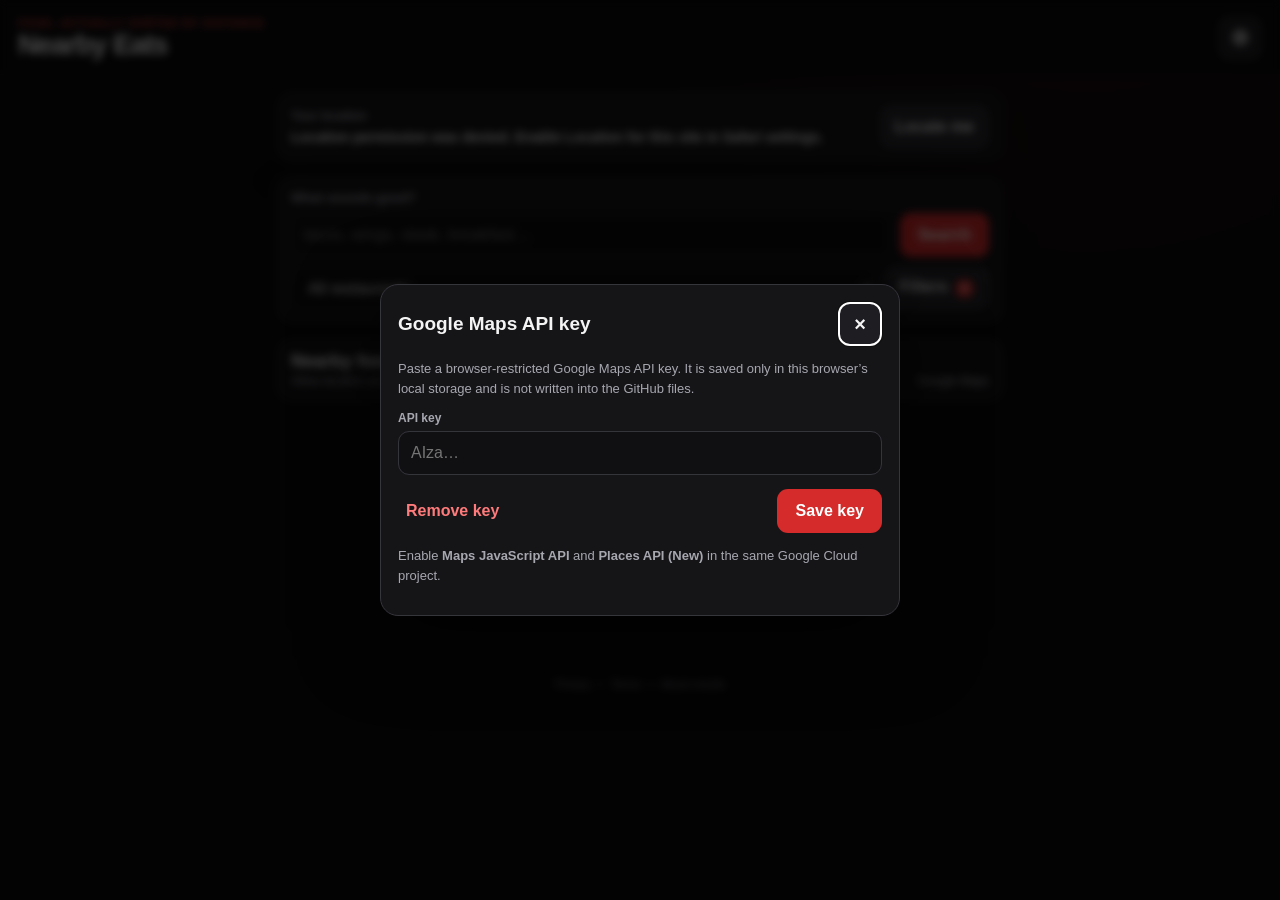
==== index.html @ d852ee22 "Add Nearby Eats PWA" ====
<!doctype html>
<html lang="en">
<head>
  <meta charset="utf-8">
  <meta name="viewport" content="width=device-width, initial-scale=1, viewport-fit=cover">
  <meta name="theme-color" content="#0b0b0d">
  <meta name="apple-mobile-web-app-capable" content="yes">
  <meta name="apple-mobile-web-app-status-bar-style" content="black-translucent">
  <meta name="apple-mobile-web-app-title" content="Nearby Eats">
  <meta name="description" content="Find nearby food and sort it by actual distance.">
  <title>Nearby Eats</title>
  <link rel="manifest" href="./manifest.webmanifest">
  <link rel="apple-touch-icon" href="./apple-touch-icon.png">
  <link rel="icon" href="./icon-192.png">
  <link rel="stylesheet" href="./styles.css">
</head>
<body>
  <header class="topbar">
    <div>
      <div class="eyebrow">FOOD, ACTUALLY SORTED BY DISTANCE</div>
      <h1>Nearby Eats</h1>
    </div>
    <button id="settingsBtn" class="icon-btn" type="button" aria-label="Settings">⚙</button>
  </header>

  <main>
    <section class="location-row">
      <div>
        <div class="label">Your location</div>
        <div id="locationStatus" class="location-status">Waiting for location…</div>
      </div>
      <button id="locateBtn" class="secondary-btn" type="button">Locate me</button>
    </section>

    <section class="search-panel">
      <label for="queryInput">What sounds good?</label>
      <div class="query-row">
        <input id="queryInput" type="search" placeholder="tacos, wings, steak, breakfast…" autocomplete="off">
        <button id="searchBtn" class="primary-btn" type="button">Search</button>
      </div>

      <div class="quick-row">
        <select id="categorySelect" aria-label="Food category">
          <option value="restaurant">All restaurants</option>
          <option value="fast_food_restaurant">Fast food</option>
          <option value="american_restaurant">American</option>
          <option value="barbecue_restaurant">BBQ</option>
          <option value="breakfast_restaurant">Breakfast</option>
          <option value="brunch_restaurant">Brunch</option>
          <option value="hamburger_restaurant">Burgers</option>
          <option value="chicken_wings_restaurant">Wings</option>
          <option value="mexican_restaurant">Mexican</option>
          <option value="taco_restaurant">Tacos</option>
          <option value="pizza_restaurant">Pizza</option>
          <option value="chinese_restaurant">Chinese</option>
          <option value="japanese_restaurant">Japanese</option>
          <option value="sushi_restaurant">Sushi</option>
          <option value="thai_restaurant">Thai</option>
          <option value="indian_restaurant">Indian</option>
          <option value="italian_restaurant">Italian</option>
          <option value="seafood_restaurant">Seafood</option>
          <option value="steak_house">Steakhouse</option>
          <option value="cajun_restaurant">Cajun</option>
          <option value="cafe">Cafe</option>
          <option value="coffee_shop">Coffee</option>
          <option value="bakery">Bakery</option>
          <option value="bar_and_grill">Bar &amp; grill</option>
          <option value="pub">Pub</option>
          <option value="sports_bar">Sports bar</option>
        </select>
        <button id="filtersBtn" class="secondary-btn" type="button">
          Filters <span id="filterCount" class="filter-count" hidden>0</span>
        </button>
      </div>
    </section>

    <section id="filtersPanel" class="filters-panel" hidden>
      <div class="filter-grid">
        <label>
          <span>Sort</span>
          <select id="sortSelect">
            <option value="distance">Nearest first</option>
            <option value="relevance">Google relevance</option>
            <option value="rating">Highest rated</option>
          </select>
        </label>

        <label>
          <span>Within</span>
          <select id="radiusSelect">
            <option value="1">1 mile</option>
            <option value="2">2 miles</option>
            <option value="5" selected>5 miles</option>
            <option value="10">10 miles</option>
            <option value="20">20 miles</option>
            <option value="30">30 miles</option>
          </select>
        </label>

        <label>
          <span>Minimum rating</span>
          <select id="ratingSelect">
            <option value="0">Any rating</option>
            <option value="3.5">3.5+</option>
            <option value="4">4.0+</option>
            <option value="4.5">4.5+</option>
          </select>
        </label>
      </div>

      <label class="toggle-row">
        <input id="openNowCheck" type="checkbox">
        <span>Open now</span>
      </label>

      <div class="filter-group">
        <div class="filter-title">Price</div>
        <div class="chip-row" id="priceChips">
          <label class="check-chip"><input type="checkbox" value="INEXPENSIVE"><span>$</span></label>
          <label class="check-chip"><input type="checkbox" value="MODERATE"><span>$$</span></label>
          <label class="check-chip"><input type="checkbox" value="EXPENSIVE"><span>$$$</span></label>
          <label class="check-chip"><input type="checkbox" value="VERY_EXPENSIVE"><span>$$$$</span></label>
        </div>
      </div>

      <details class="more-filters">
        <summary>More filters</summary>
        <p class="small-note">These are applied to the returned Google results. They can reduce the visible list because Google’s browser search returns at most 20 places.</p>
        <div class="chip-row" id="serviceChips">
          <label class="check-chip"><input type="checkbox" value="takeout"><span>Takeout</span></label>
          <label class="check-chip"><input type="checkbox" value="delivery"><span>Delivery</span></label>
          <label class="check-chip"><input type="checkbox" value="dinein"><span>Dine-in</span></label>
          <label class="check-chip"><input type="checkbox" value="outdoor"><span>Outdoor seating</span></label>
          <label class="check-chip"><input type="checkbox" value="reservable"><span>Reservations</span></label>
        </div>
      </details>

      <div class="filter-actions">
        <button id="clearFiltersBtn" class="text-btn" type="button">Clear filters</button>
        <button id="applyFiltersBtn" class="primary-btn" type="button">Apply</button>
      </div>
    </section>

    <section id="installTip" class="install-tip" hidden>
      <strong>Install it like an app:</strong> in Safari, tap Share → Add to Home Screen.
      <button id="dismissInstallTip" class="text-btn" type="button">Dismiss</button>
    </section>

    <section class="results-header">
      <div>
        <h2 id="resultsTitle">Nearby food</h2>
        <div id="resultsMeta" class="results-meta">Allow location access, then search.</div>
      </div>
      <div class="google-attribution" aria-label="Google Maps attribution">Google Maps</div>
    </section>

    <section id="results" class="results" aria-live="polite"></section>

    <section id="emptyState" class="empty-state">
      <div class="empty-icon">⌖</div>
      <h3>Find something close</h3>
      <p>Your location stays in the browser and is used to search Google Maps Platform for nearby places.</p>
    </section>
  </main>

  <footer class="footer">
    <a href="./privacy.html">Privacy</a>
    <span>•</span>
    <a href="./terms.html">Terms</a>
    <span>•</span>
    <button id="aboutResultsBtn" class="footer-button" type="button">About results</button>
  </footer>

  <dialog id="settingsDialog">
    <form method="dialog" class="dialog-card" id="settingsForm">
      <div class="dialog-head">
        <h2>Google Maps API key</h2>
        <button class="icon-btn" value="cancel" aria-label="Close">×</button>
      </div>
      <p>Paste a browser-restricted Google Maps API key. It is saved only in this browser’s local storage and is not written into the GitHub files.</p>
      <label>
        <span>API key</span>
        <input id="apiKeyInput" type="password" placeholder="AIza…" autocomplete="off">
      </label>
      <div class="dialog-actions">
        <button id="removeKeyBtn" class="text-btn danger" type="button">Remove key</button>
        <button id="saveKeyBtn" class="primary-btn" type="button">Save key</button>
      </div>
      <p class="small-note">Enable <strong>Maps JavaScript API</strong> and <strong>Places API (New)</strong> in the same Google Cloud project.</p>
    </form>
  </dialog>

  <dialog id="aboutResultsDialog">
    <form method="dialog" class="dialog-card">
      <div class="dialog-head">
        <h2>About these results</h2>
        <button class="icon-btn" value="cancel" aria-label="Close">×</button>
      </div>
      <p>When Google Maps searches for businesses or places near a location, several factors can influence the returned results, including relevance, distance, and prominence.</p>
      <p>This app can request Google’s distance ranking, then calculates each displayed distance from your device location and sorts the list again when “Nearest first” is selected.</p>
      <button class="primary-btn full-width" value="ok">Got it</button>
    </form>
  </dialog>

  <template id="resultTemplate">
    <article class="place-card">
      <div class="place-main">
        <div class="place-rank"></div>
        <div class="place-info">
          <div class="place-topline">
            <h3 class="place-name"></h3>
            <div class="distance-badge"></div>
          </div>
          <div class="place-details"></div>
          <div class="place-tags"></div>
          <div class="provider-attributions"></div>
        </div>
      </div>
      <a class="maps-btn" target="_blank" rel="noopener">Open in Google Maps</a>
    </article>
  </template>

  <script src="./app.js" defer></script>
</body>
</html>
---- styles.css ----
:root {
  color-scheme: dark;
  --bg: #0b0b0d;
  --panel: #151518;
  --panel-2: #1b1b1f;
  --border: #2a2a30;
  --text: #f4f4f5;
  --muted: #a7a7b0;
  --accent: #d52b2b;
  --accent-2: #f04444;
  --success: #58b36b;
  --shadow: 0 12px 32px rgba(0,0,0,.28);
}

* { box-sizing: border-box; }
html { background: var(--bg); }
body {
  margin: 0;
  min-height: 100vh;
  background:
    radial-gradient(circle at 85% -20%, rgba(213,43,43,.12), transparent 35rem),
    var(--bg);
  color: var(--text);
  font-family: -apple-system, BlinkMacSystemFont, "Segoe UI", Roboto, Helvetica, Arial, sans-serif;
  -webkit-font-smoothing: antialiased;
  padding-bottom: calc(24px + env(safe-area-inset-bottom));
}

button, input, select { font: inherit; }
button, select { cursor: pointer; }
a { color: inherit; }

.topbar {
  position: sticky;
  top: 0;
  z-index: 20;
  padding: calc(16px + env(safe-area-inset-top)) 18px 14px;
  background: rgba(11,11,13,.9);
  backdrop-filter: blur(16px);
  border-bottom: 1px solid rgba(255,255,255,.06);
  display: flex;
  justify-content: space-between;
  align-items: center;
}

.topbar h1 {
  margin: 2px 0 0;
  font-size: 28px;
  line-height: 1;
  letter-spacing: -.04em;
}

.eyebrow {
  color: var(--accent-2);
  font-size: 10px;
  letter-spacing: .14em;
  font-weight: 800;
}

main {
  width: min(760px, 100%);
  margin: 0 auto;
  padding: 16px;
}

.location-row,
.search-panel,
.filters-panel,
.install-tip,
.results-header {
  border: 1px solid var(--border);
  background: rgba(21,21,24,.92);
  border-radius: 16px;
  box-shadow: var(--shadow);
}

.location-row {
  display: flex;
  gap: 14px;
  align-items: center;
  justify-content: space-between;
  padding: 13px 14px;
  margin-bottom: 12px;
}

.label, label > span, .filter-title {
  display: block;
  color: var(--muted);
  font-size: 12px;
  font-weight: 700;
  margin-bottom: 6px;
}

.location-status {
  font-size: 14px;
  font-weight: 650;
}

.search-panel {
  padding: 14px;
  margin-bottom: 10px;
}

.search-panel > label {
  font-size: 13px;
  color: var(--muted);
  font-weight: 700;
  display: block;
  margin: 0 0 8px;
}

.query-row,
.quick-row,
.filter-actions,
.dialog-actions {
  display: flex;
  gap: 9px;
}

.query-row input { flex: 1; min-width: 0; }
.quick-row { margin-top: 9px; }
.quick-row select { flex: 1; }

input, select {
  width: 100%;
  min-height: 44px;
  color: var(--text);
  background: #101013;
  border: 1px solid #34343b;
  border-radius: 11px;
  padding: 0 12px;
  outline: none;
}

input:focus, select:focus {
  border-color: #666672;
  box-shadow: 0 0 0 3px rgba(255,255,255,.05);
}

.primary-btn,
.secondary-btn,
.maps-btn,
.text-btn,
.icon-btn {
  border: 0;
  border-radius: 11px;
  font-weight: 750;
  min-height: 44px;
}

.primary-btn {
  background: var(--accent);
  color: white;
  padding: 0 18px;
}

.primary-btn:active { background: #b92323; }

.secondary-btn {
  background: #27272c;
  color: var(--text);
  padding: 0 14px;
  border: 1px solid #38383f;
}

.text-btn {
  background: transparent;
  color: var(--muted);
  padding: 0 8px;
}

.text-btn.danger { color: #ff7b7b; }

.icon-btn {
  width: 44px;
  background: #1e1e22;
  color: var(--text);
  border: 1px solid #303036;
  font-size: 20px;
}

.filter-count {
  display: inline-grid;
  place-items: center;
  min-width: 19px;
  height: 19px;
  margin-left: 3px;
  padding: 0 5px;
  border-radius: 999px;
  background: var(--accent);
  color: white;
  font-size: 11px;
}

.filters-panel {
  padding: 14px;
  margin-bottom: 12px;
}

.filter-grid {
  display: grid;
  grid-template-columns: repeat(3, minmax(0, 1fr));
  gap: 9px;
}

.toggle-row {
  display: flex;
  align-items: center;
  gap: 10px;
  min-height: 46px;
  margin: 12px 0 4px;
}

.toggle-row input {
  width: 22px;
  min-height: 22px;
  accent-color: var(--accent);
}

.toggle-row span {
  margin: 0;
  color: var(--text);
  font-size: 14px;
}

.filter-group { margin: 10px 0 6px; }
.chip-row { display: flex; flex-wrap: wrap; gap: 8px; }

.check-chip { position: relative; }
.check-chip input {
  position: absolute;
  opacity: 0;
  pointer-events: none;
}
.check-chip span {
  display: block;
  margin: 0;
  padding: 9px 13px;
  border-radius: 999px;
  border: 1px solid #38383f;
  background: #202024;
  color: #d3d3d8;
  font-size: 13px;
}
.check-chip input:checked + span {
  background: rgba(213,43,43,.18);
  border-color: rgba(240,68,68,.68);
  color: white;
}

.more-filters {
  margin-top: 12px;
  border-top: 1px solid var(--border);
  padding-top: 12px;
}

.more-filters summary {
  color: #dedee2;
  font-weight: 700;
  font-size: 13px;
}

.small-note {
  font-size: 12px;
  line-height: 1.45;
  color: var(--muted);
}

.filter-actions {
  justify-content: space-between;
  margin-top: 16px;
}

.install-tip {
  padding: 12px 14px;
  margin: 12px 0;
  color: #d5d5da;
  font-size: 13px;
  line-height: 1.45;
}

.install-tip .text-btn { min-height: 32px; }

.results-header {
  display: flex;
  justify-content: space-between;
  gap: 12px;
  align-items: end;
  padding: 13px 14px;
  margin: 12px 0 9px;
  box-shadow: none;
}

.results-header h2 {
  margin: 0 0 2px;
  font-size: 18px;
}

.results-meta {
  color: var(--muted);
  font-size: 12px;
}

.google-attribution {
  font-family: Roboto, Arial, sans-serif;
  font-size: 12px;
  color: #b7b7bd;
  white-space: nowrap;
}

.results { display: grid; gap: 9px; }

.place-card {
  border: 1px solid var(--border);
  background: var(--panel);
  border-radius: 15px;
  padding: 13px;
  box-shadow: 0 8px 24px rgba(0,0,0,.18);
}

.place-main { display: flex; gap: 10px; }
.place-rank {
  width: 27px;
  height: 27px;
  flex: 0 0 27px;
  border-radius: 999px;
  display: grid;
  place-items: center;
  background: #26262b;
  color: #bdbdc4;
  font-size: 12px;
  font-weight: 800;
  margin-top: 1px;
}

.place-info { flex: 1; min-width: 0; }

.place-topline {
  display: flex;
  gap: 10px;
  align-items: flex-start;
  justify-content: space-between;
}

.place-name {
  margin: 0;
  font-size: 17px;
  line-height: 1.2;
  letter-spacing: -.02em;
}

.distance-badge {
  flex: 0 0 auto;
  color: white;
  background: rgba(213,43,43,.18);
  border: 1px solid rgba(240,68,68,.45);
  border-radius: 999px;
  padding: 4px 8px;
  font-size: 12px;
  font-weight: 800;
}

.place-details {
  margin-top: 5px;
  color: #b9b9c0;
  font-size: 13px;
  line-height: 1.4;
}

.place-tags {
  display: flex;
  flex-wrap: wrap;
  gap: 5px;
  margin-top: 8px;
}

.tag {
  padding: 4px 7px;
  background: #232328;
  border: 1px solid #33333a;
  border-radius: 7px;
  font-size: 11px;
  color: #d4d4da;
}

.tag.open {
  color: #bce7c3;
  border-color: rgba(88,179,107,.36);
  background: rgba(88,179,107,.11);
}

.maps-btn {
  display: flex;
  align-items: center;
  justify-content: center;
  text-decoration: none;
  margin-top: 11px;
  background: #242429;
  color: #ededf0;
  border: 1px solid #36363e;
  font-size: 13px;
}

.provider-attributions {
  margin-top: 7px;
  font-size: 10px;
  color: #8c8c95;
}
.provider-attributions a { color: #aaaab3; }

.empty-state {
  text-align: center;
  padding: 52px 24px;
  color: var(--muted);
}
.empty-state h3 {
  margin: 10px 0 4px;
  color: #dedee3;
}
.empty-state p {
  max-width: 420px;
  margin: 0 auto;
  line-height: 1.5;
  font-size: 13px;
}
.empty-icon { font-size: 34px; color: var(--accent-2); }

.footer {
  width: min(760px, calc(100% - 32px));
  margin: 16px auto 0;
  border-top: 1px solid #24242a;
  padding: 15px 0 0;
  color: #777781;
  font-size: 11px;
  display: flex;
  justify-content: center;
  gap: 8px;
}
.footer a { text-decoration: none; }
.footer-button {
  appearance: none;
  border: 0;
  background: transparent;
  color: inherit;
  padding: 0;
  font-size: inherit;
}

dialog {
  width: min(520px, calc(100% - 28px));
  border: 1px solid #35353c;
  border-radius: 18px;
  padding: 0;
  color: var(--text);
  background: var(--panel);
  box-shadow: 0 20px 80px rgba(0,0,0,.62);
}
dialog::backdrop {
  background: rgba(0,0,0,.7);
  backdrop-filter: blur(4px);
}
.dialog-card { padding: 17px; }
.dialog-head {
  display: flex;
  align-items: center;
  justify-content: space-between;
}
.dialog-head h2 { margin: 0; font-size: 19px; }
.dialog-card p { color: var(--muted); line-height: 1.5; font-size: 13px; }
.dialog-actions { justify-content: space-between; margin-top: 14px; }
.full-width { width: 100%; }

.loading-card {
  border: 1px solid var(--border);
  background: var(--panel);
  border-radius: 15px;
  padding: 18px;
  color: var(--muted);
  font-size: 13px;
}
.spinner {
  display: inline-block;
  width: 14px;
  height: 14px;
  border: 2px solid #55555f;
  border-top-color: var(--accent-2);
  border-radius: 999px;
  animation: spin .8s linear infinite;
  vertical-align: -2px;
  margin-right: 7px;
}
@keyframes spin { to { transform: rotate(360deg); } }

.error-card {
  border: 1px solid rgba(240,68,68,.38);
  background: rgba(213,43,43,.08);
  border-radius: 15px;
  padding: 14px;
  color: #f4c6c6;
  line-height: 1.45;
  font-size: 13px;
}

@media (max-width: 600px) {
  main { padding: 12px; }
  .topbar { padding-left: 14px; padding-right: 14px; }
  .filter-grid { grid-template-columns: 1fr; }
  .query-row { flex-direction: column; }
  .query-row .primary-btn { width: 100%; }
  .results-header { align-items: center; }
}

@media (display-mode: standalone) {
  .topbar { padding-top: calc(12px + env(safe-area-inset-top)); }
}
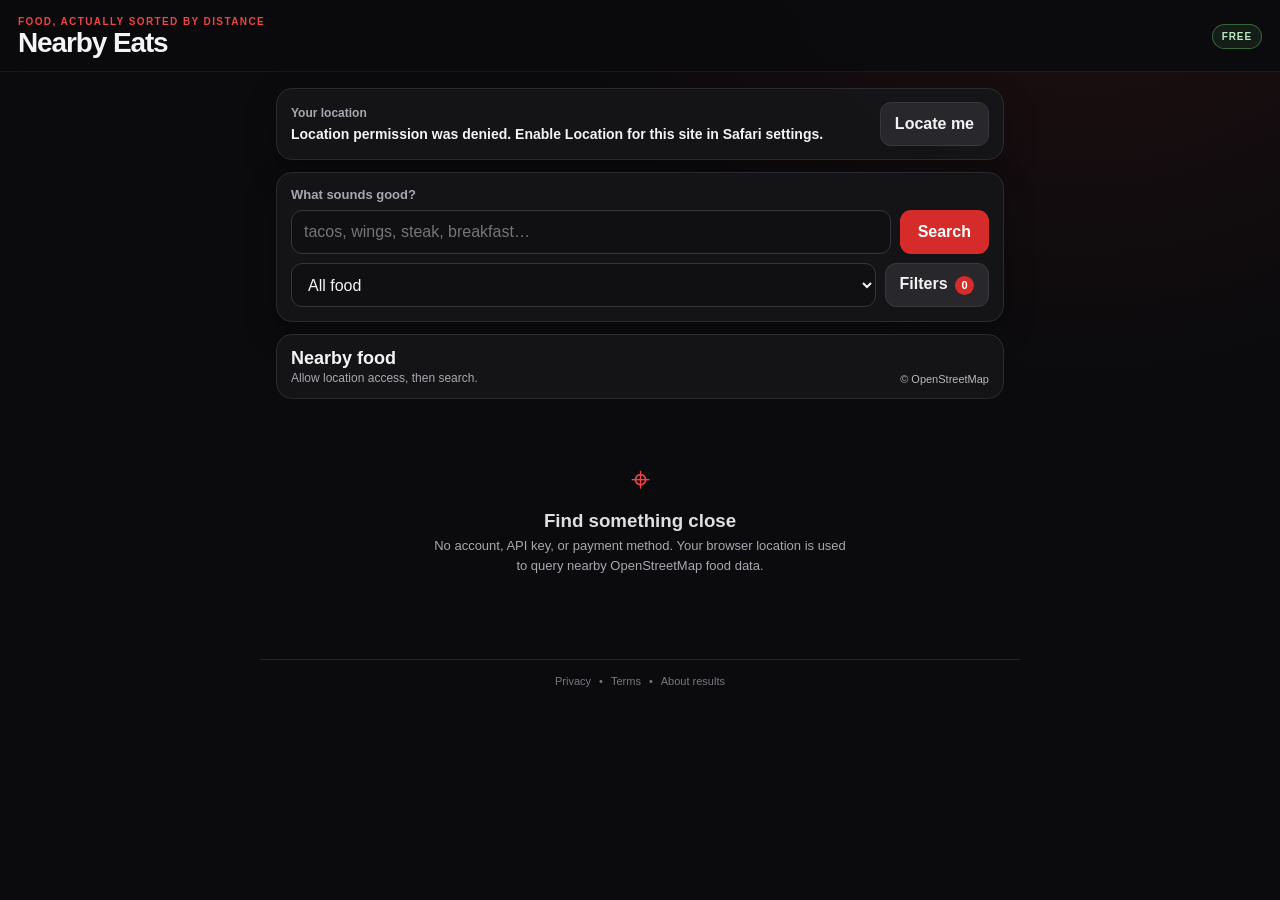
==== commit ae6df260: "Deploy free OpenStreetMap app" ====
--- a/index.html
+++ b/index.html
@@ -7,12 +7,13 @@
   <meta name="apple-mobile-web-app-capable" content="yes">
   <meta name="apple-mobile-web-app-status-bar-style" content="black-translucent">
   <meta name="apple-mobile-web-app-title" content="Nearby Eats">
-  <meta name="description" content="Find nearby food and sort it by actual distance.">
+  <meta name="description" content="Find nearby food and sort it by actual distance, for free.">
   <title>Nearby Eats</title>
   <link rel="manifest" href="./manifest.webmanifest">
   <link rel="apple-touch-icon" href="./apple-touch-icon.png">
   <link rel="icon" href="./icon-192.png">
   <link rel="stylesheet" href="./styles.css">
+  <link rel="stylesheet" href="./osm.css">
 </head>
 <body>
   <header class="topbar">
@@ -20,7 +21,7 @@
       <div class="eyebrow">FOOD, ACTUALLY SORTED BY DISTANCE</div>
       <h1>Nearby Eats</h1>
     </div>
-    <button id="settingsBtn" class="icon-btn" type="button" aria-label="Settings">⚙</button>
+    <div class="free-badge">FREE</div>
   </header>
 
   <main>
@@ -41,32 +42,29 @@
 
       <div class="quick-row">
         <select id="categorySelect" aria-label="Food category">
-          <option value="restaurant">All restaurants</option>
-          <option value="fast_food_restaurant">Fast food</option>
-          <option value="american_restaurant">American</option>
-          <option value="barbecue_restaurant">BBQ</option>
-          <option value="breakfast_restaurant">Breakfast</option>
-          <option value="brunch_restaurant">Brunch</option>
-          <option value="hamburger_restaurant">Burgers</option>
-          <option value="chicken_wings_restaurant">Wings</option>
-          <option value="mexican_restaurant">Mexican</option>
-          <option value="taco_restaurant">Tacos</option>
-          <option value="pizza_restaurant">Pizza</option>
-          <option value="chinese_restaurant">Chinese</option>
-          <option value="japanese_restaurant">Japanese</option>
-          <option value="sushi_restaurant">Sushi</option>
-          <option value="thai_restaurant">Thai</option>
-          <option value="indian_restaurant">Indian</option>
-          <option value="italian_restaurant">Italian</option>
-          <option value="seafood_restaurant">Seafood</option>
-          <option value="steak_house">Steakhouse</option>
-          <option value="cajun_restaurant">Cajun</option>
-          <option value="cafe">Cafe</option>
-          <option value="coffee_shop">Coffee</option>
+          <option value="all">All food</option>
+          <option value="restaurant">Restaurants</option>
+          <option value="fast_food">Fast food</option>
+          <option value="cafe">Cafe / coffee</option>
+          <option value="bar_pub">Bar / pub food</option>
           <option value="bakery">Bakery</option>
-          <option value="bar_and_grill">Bar &amp; grill</option>
-          <option value="pub">Pub</option>
-          <option value="sports_bar">Sports bar</option>
+          <option value="american">American</option>
+          <option value="barbecue">BBQ</option>
+          <option value="breakfast">Breakfast / brunch</option>
+          <option value="burger">Burgers</option>
+          <option value="chicken">Chicken / wings</option>
+          <option value="mexican">Mexican</option>
+          <option value="tacos">Tacos</option>
+          <option value="pizza">Pizza</option>
+          <option value="chinese">Chinese</option>
+          <option value="japanese">Japanese</option>
+          <option value="sushi">Sushi</option>
+          <option value="thai">Thai</option>
+          <option value="indian">Indian</option>
+          <option value="italian">Italian</option>
+          <option value="seafood">Seafood</option>
+          <option value="steak">Steak</option>
+          <option value="cajun">Cajun / Creole</option>
         </select>
         <button id="filtersBtn" class="secondary-btn" type="button">
           Filters <span id="filterCount" class="filter-count" hidden>0</span>
@@ -75,13 +73,12 @@
     </section>
 
     <section id="filtersPanel" class="filters-panel" hidden>
-      <div class="filter-grid">
+      <div class="filter-grid two-col">
         <label>
           <span>Sort</span>
           <select id="sortSelect">
             <option value="distance">Nearest first</option>
-            <option value="relevance">Google relevance</option>
-            <option value="rating">Highest rated</option>
+            <option value="name">Name A–Z</option>
           </select>
         </label>
 
@@ -96,44 +93,24 @@
             <option value="30">30 miles</option>
           </select>
         </label>
-
-        <label>
-          <span>Minimum rating</span>
-          <select id="ratingSelect">
-            <option value="0">Any rating</option>
-            <option value="3.5">3.5+</option>
-            <option value="4">4.0+</option>
-            <option value="4.5">4.5+</option>
-          </select>
-        </label>
       </div>
 
       <label class="toggle-row">
         <input id="openNowCheck" type="checkbox">
-        <span>Open now</span>
+        <span>Open now <small>(only where hours are mapped)</small></span>
       </label>
 
       <div class="filter-group">
-        <div class="filter-title">Price</div>
-        <div class="chip-row" id="priceChips">
-          <label class="check-chip"><input type="checkbox" value="INEXPENSIVE"><span>$</span></label>
-          <label class="check-chip"><input type="checkbox" value="MODERATE"><span>$$</span></label>
-          <label class="check-chip"><input type="checkbox" value="EXPENSIVE"><span>$$$</span></label>
-          <label class="check-chip"><input type="checkbox" value="VERY_EXPENSIVE"><span>$$$$</span></label>
+        <div class="filter-title">Services</div>
+        <div class="chip-row" id="serviceChips">
+          <label class="check-chip"><input type="checkbox" value="takeaway"><span>Takeout</span></label>
+          <label class="check-chip"><input type="checkbox" value="delivery"><span>Delivery</span></label>
+          <label class="check-chip"><input type="checkbox" value="outdoor"><span>Outdoor seating</span></label>
+          <label class="check-chip"><input type="checkbox" value="drive_through"><span>Drive-through</span></label>
+          <label class="check-chip"><input type="checkbox" value="reservations"><span>Reservations</span></label>
+          <label class="check-chip"><input type="checkbox" value="wheelchair"><span>Wheelchair access</span></label>
         </div>
       </div>
-
-      <details class="more-filters">
-        <summary>More filters</summary>
-        <p class="small-note">These are applied to the returned Google results. They can reduce the visible list because Google’s browser search returns at most 20 places.</p>
-        <div class="chip-row" id="serviceChips">
-          <label class="check-chip"><input type="checkbox" value="takeout"><span>Takeout</span></label>
-          <label class="check-chip"><input type="checkbox" value="delivery"><span>Delivery</span></label>
-          <label class="check-chip"><input type="checkbox" value="dinein"><span>Dine-in</span></label>
-          <label class="check-chip"><input type="checkbox" value="outdoor"><span>Outdoor seating</span></label>
-          <label class="check-chip"><input type="checkbox" value="reservable"><span>Reservations</span></label>
-        </div>
-      </details>
 
       <div class="filter-actions">
         <button id="clearFiltersBtn" class="text-btn" type="button">Clear filters</button>
@@ -151,7 +128,7 @@
         <h2 id="resultsTitle">Nearby food</h2>
         <div id="resultsMeta" class="results-meta">Allow location access, then search.</div>
       </div>
-      <div class="google-attribution" aria-label="Google Maps attribution">Google Maps</div>
+      <a class="osm-attribution" href="https://www.openstreetmap.org/copyright" target="_blank" rel="noopener">© OpenStreetMap</a>
     </section>
 
     <section id="results" class="results" aria-live="polite"></section>
@@ -159,7 +136,7 @@
     <section id="emptyState" class="empty-state">
       <div class="empty-icon">⌖</div>
       <h3>Find something close</h3>
-      <p>Your location stays in the browser and is used to search Google Maps Platform for nearby places.</p>
+      <p>No account, API key, or payment method. Your browser location is used to query nearby OpenStreetMap food data.</p>
     </section>
   </main>
 
@@ -171,33 +148,15 @@
     <button id="aboutResultsBtn" class="footer-button" type="button">About results</button>
   </footer>
 
-  <dialog id="settingsDialog">
-    <form method="dialog" class="dialog-card" id="settingsForm">
-      <div class="dialog-head">
-        <h2>Google Maps API key</h2>
-        <button class="icon-btn" value="cancel" aria-label="Close">×</button>
-      </div>
-      <p>Paste a browser-restricted Google Maps API key. It is saved only in this browser’s local storage and is not written into the GitHub files.</p>
-      <label>
-        <span>API key</span>
-        <input id="apiKeyInput" type="password" placeholder="AIza…" autocomplete="off">
-      </label>
-      <div class="dialog-actions">
-        <button id="removeKeyBtn" class="text-btn danger" type="button">Remove key</button>
-        <button id="saveKeyBtn" class="primary-btn" type="button">Save key</button>
-      </div>
-      <p class="small-note">Enable <strong>Maps JavaScript API</strong> and <strong>Places API (New)</strong> in the same Google Cloud project.</p>
-    </form>
-  </dialog>
-
   <dialog id="aboutResultsDialog">
     <form method="dialog" class="dialog-card">
       <div class="dialog-head">
         <h2>About these results</h2>
         <button class="icon-btn" value="cancel" aria-label="Close">×</button>
       </div>
-      <p>When Google Maps searches for businesses or places near a location, several factors can influence the returned results, including relevance, distance, and prominence.</p>
-      <p>This app can request Google’s distance ranking, then calculates each displayed distance from your device location and sorts the list again when “Nearest first” is selected.</p>
+      <p>Nearby Eats uses OpenStreetMap data through public Overpass API servers. Results are sorted using the straight-line distance from your device location.</p>
+      <p>Open Now is evaluated from each place's OpenStreetMap <code>opening_hours</code> data. Places without mapped hours are excluded when that filter is on.</p>
+      <p>OpenStreetMap is community-maintained, so some businesses or details may be missing or out of date.</p>
       <button class="primary-btn full-width" value="ok">Got it</button>
     </form>
   </dialog>
@@ -212,14 +171,18 @@
             <div class="distance-badge"></div>
           </div>
           <div class="place-details"></div>
+          <div class="place-address"></div>
           <div class="place-tags"></div>
-          <div class="provider-attributions"></div>
         </div>
       </div>
-      <a class="maps-btn" target="_blank" rel="noopener">Open in Google Maps</a>
+      <div class="result-actions">
+        <a class="maps-btn directions-btn" target="_blank" rel="noopener">Directions</a>
+        <a class="maps-btn osm-btn" target="_blank" rel="noopener">OSM details</a>
+      </div>
     </article>
   </template>
 
+  <script src="https://openingh.openstreetmap.de/build/opening_hours+deps.min.js"></script>
   <script src="./app.js" defer></script>
 </body>
 </html>
--- a/osm.css
+++ b/osm.css
@@ -0,0 +1,34 @@
+.free-badge {
+  border: 1px solid rgba(88,179,107,.5);
+  background: rgba(88,179,107,.12);
+  color: #bce7c3;
+  border-radius: 999px;
+  padding: 6px 9px;
+  font-size: 10px;
+  font-weight: 900;
+  letter-spacing: .09em;
+}
+.osm-attribution {
+  font-size: 11px;
+  color: #b7b7bd;
+  text-decoration: none;
+  white-space: nowrap;
+}
+.two-col { grid-template-columns: repeat(2, minmax(0, 1fr)); }
+.toggle-row small { color: var(--muted); font-weight: 500; }
+.place-address {
+  margin-top: 4px;
+  color: #8f8f98;
+  font-size: 12px;
+  line-height: 1.4;
+}
+.result-actions {
+  display: grid;
+  grid-template-columns: 1fr 1fr;
+  gap: 8px;
+  margin-top: 11px;
+}
+.result-actions .maps-btn { margin-top: 0; }
+@media (max-width: 600px) {
+  .two-col { grid-template-columns: 1fr 1fr; }
+}
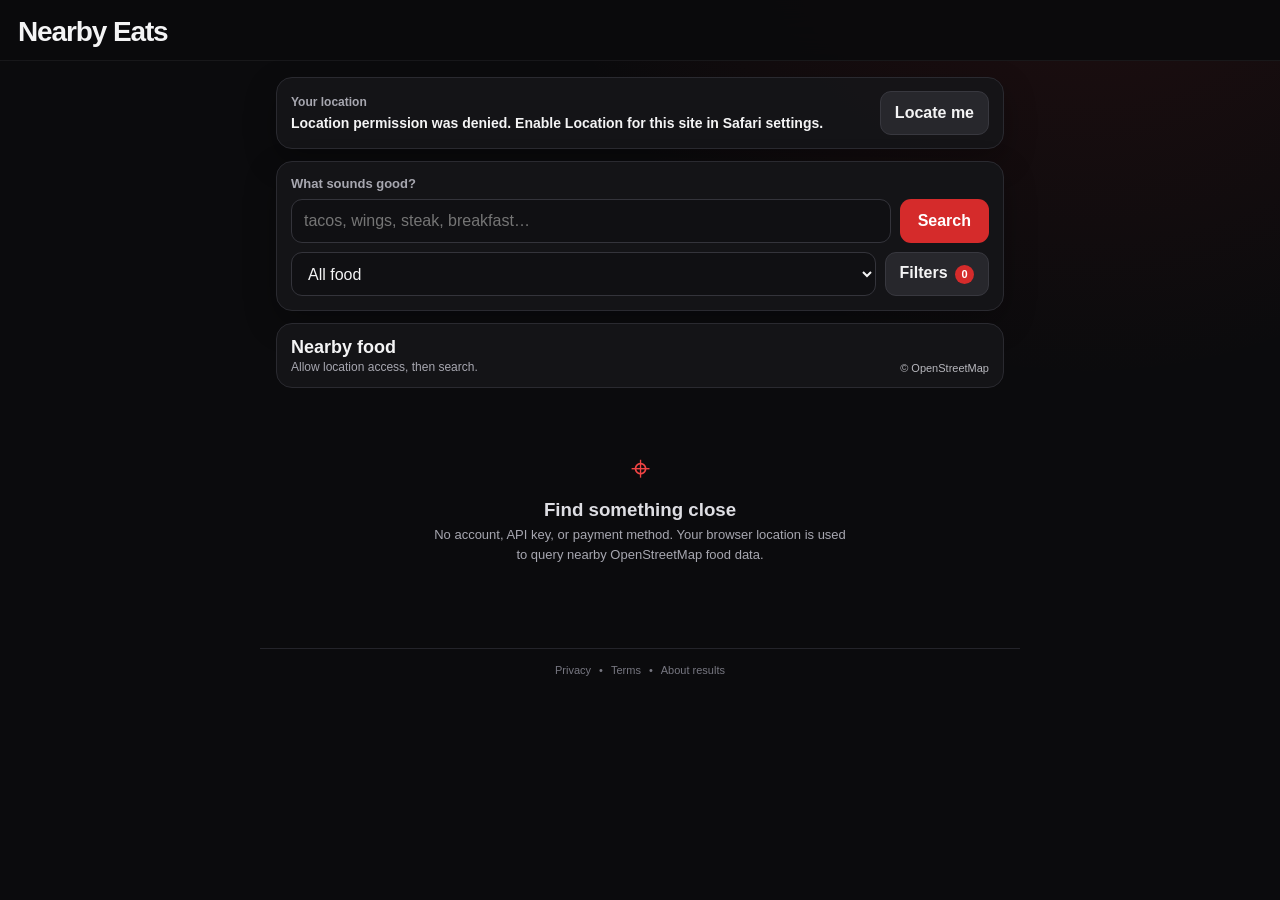
==== commit a8df6e31: "Simplify header and add Google and Apple Maps actions" ====
--- a/index.html
+++ b/index.html
@@ -17,11 +17,7 @@
 </head>
 <body>
   <header class="topbar">
-    <div>
-      <div class="eyebrow">FOOD, ACTUALLY SORTED BY DISTANCE</div>
-      <h1>Nearby Eats</h1>
-    </div>
-    <div class="free-badge">FREE</div>
+    <h1>Nearby Eats</h1>
   </header>
 
   <main>
@@ -156,6 +152,7 @@
       </div>
       <p>Nearby Eats uses OpenStreetMap data through public Overpass API servers. Results are sorted using the straight-line distance from your device location.</p>
       <p>Open Now is evaluated from each place's OpenStreetMap <code>opening_hours</code> data. Places without mapped hours are excluded when that filter is on.</p>
+      <p>Google Maps and Apple Maps buttons open the matching business in those services. Google ratings, reviews, photos, and other Google-specific details stay on Google Maps rather than being copied into Nearby Eats.</p>
       <p>OpenStreetMap is community-maintained, so some businesses or details may be missing or out of date.</p>
       <button class="primary-btn full-width" value="ok">Got it</button>
     </form>
@@ -176,13 +173,14 @@
         </div>
       </div>
       <div class="result-actions">
-        <a class="maps-btn directions-btn" target="_blank" rel="noopener">Directions</a>
-        <a class="maps-btn osm-btn" target="_blank" rel="noopener">OSM details</a>
+        <a class="maps-btn directions-btn" target="_blank" rel="noopener">Apple Maps</a>
+        <a class="maps-btn osm-btn" target="_blank" rel="noopener">Google Maps</a>
       </div>
     </article>
   </template>
 
   <script src="https://openingh.openstreetmap.de/build/opening_hours+deps.min.js"></script>
   <script src="./app.js" defer></script>
+  <script src="./map-links.js" defer></script>
 </body>
 </html>
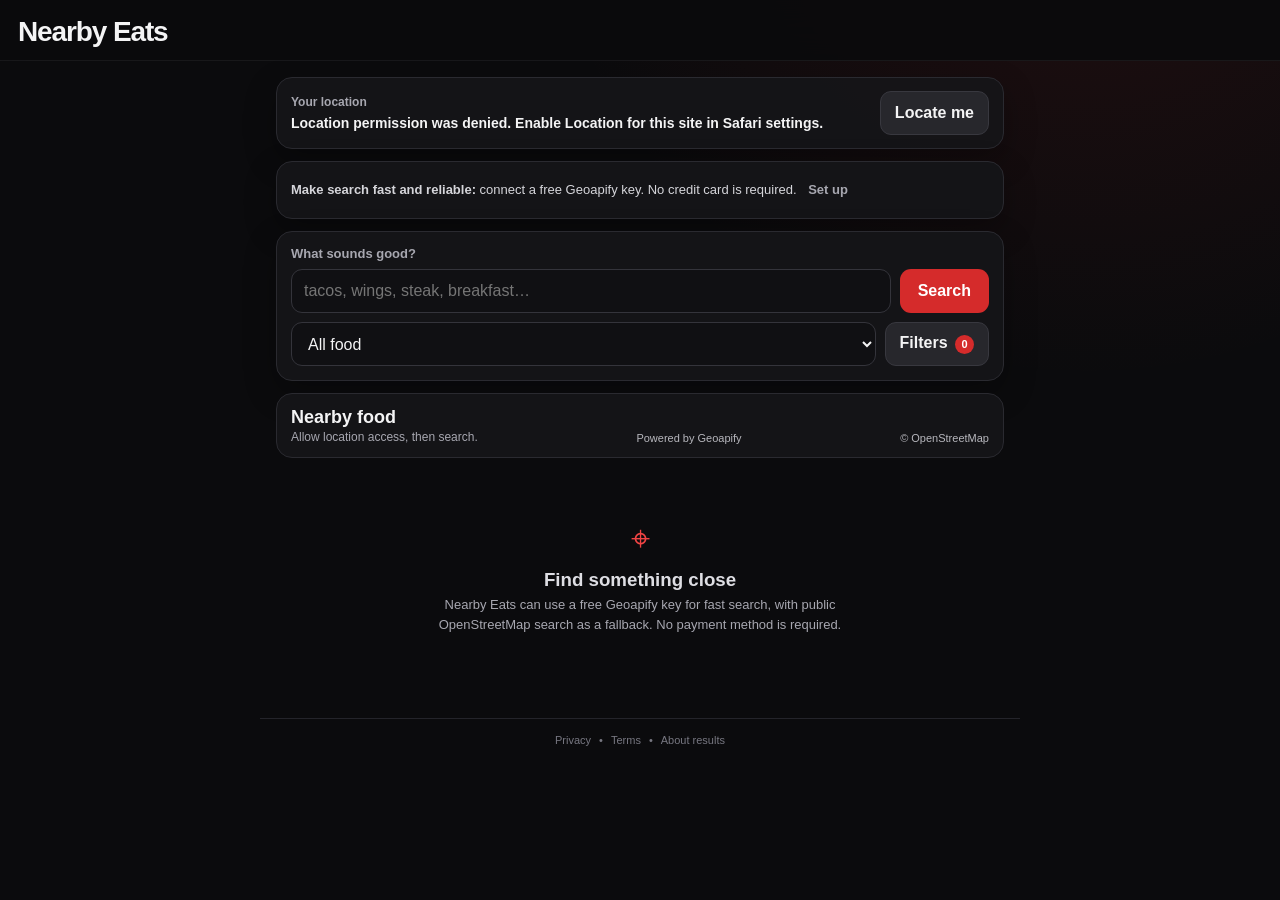
==== commit 7b10e130: "Use free Geoapify as fast search backend" ====
--- a/index.html
+++ b/index.html
@@ -93,7 +93,7 @@
 
       <label class="toggle-row">
         <input id="openNowCheck" type="checkbox">
-        <span>Open now <small>(only where hours are mapped)</small></span>
+        <span>Open now <small>(only where hours are available)</small></span>
       </label>
 
       <div class="filter-group">
@@ -132,7 +132,7 @@
     <section id="emptyState" class="empty-state">
       <div class="empty-icon">⌖</div>
       <h3>Find something close</h3>
-      <p>No account, API key, or payment method. Your browser location is used to query nearby OpenStreetMap food data.</p>
+      <p>Nearby Eats can use a free Geoapify key for fast search, with public OpenStreetMap search as a fallback. No payment method is required.</p>
     </section>
   </main>
 
@@ -150,10 +150,9 @@
         <h2>About these results</h2>
         <button class="icon-btn" value="cancel" aria-label="Close">×</button>
       </div>
-      <p>Nearby Eats uses OpenStreetMap data through public Overpass API servers. Results are sorted using the straight-line distance from your device location.</p>
-      <p>Open Now is evaluated from each place's OpenStreetMap <code>opening_hours</code> data. Places without mapped hours are excluded when that filter is on.</p>
+      <p>Nearby Eats uses Geoapify Places when a free key is connected, with public OpenStreetMap Overpass servers as a fallback. Results are sorted using the straight-line distance from your device location.</p>
+      <p>Open Now is evaluated from available opening-hours data. Places without usable hours are excluded when that filter is on.</p>
       <p>Google Maps and Apple Maps buttons open the matching business in those services. Google ratings, reviews, photos, and other Google-specific details stay on Google Maps rather than being copied into Nearby Eats.</p>
-      <p>OpenStreetMap is community-maintained, so some businesses or details may be missing or out of date.</p>
       <button class="primary-btn full-width" value="ok">Got it</button>
     </form>
   </dialog>
@@ -180,6 +179,7 @@
   </template>
 
   <script src="https://openingh.openstreetmap.de/build/opening_hours+deps.min.js"></script>
+  <script src="./geoapify-proxy.js"></script>
   <script src="./app.js" defer></script>
   <script src="./map-links.js" defer></script>
 </body>
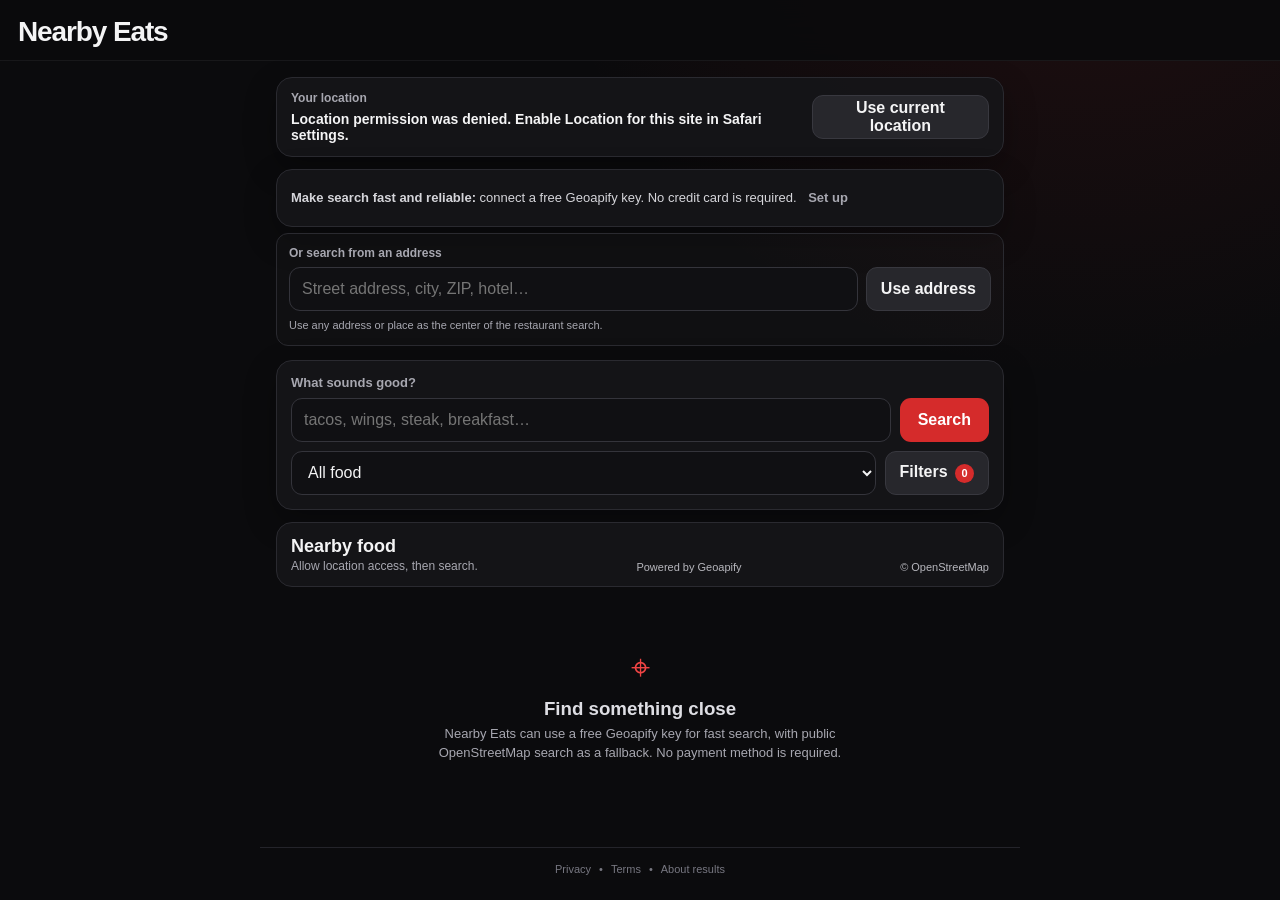
==== commit 0033f753: "Load address search feature" ====
--- a/index.html
+++ b/index.html
@@ -150,9 +150,10 @@
         <h2>About these results</h2>
         <button class="icon-btn" value="cancel" aria-label="Close">×</button>
       </div>
-      <p>Nearby Eats uses Geoapify Places when a free key is connected, with public OpenStreetMap Overpass servers as a fallback. Results are sorted using the straight-line distance from your device location.</p>
+      <p>Nearby Eats uses Geoapify Places when a free key is connected, with public OpenStreetMap Overpass servers as a fallback. Results are sorted using the straight-line distance from your chosen search origin.</p>
+      <p>You can search from your current device location or type an address, city, ZIP code, hotel, or other place to use as the center point.</p>
       <p>Open Now is evaluated from available opening-hours data. Places without usable hours are excluded when that filter is on.</p>
-      <p>Google Maps and Apple Maps buttons open the matching business in those services. Google ratings, reviews, photos, and other Google-specific details stay on Google Maps rather than being copied into Nearby Eats.</p>
+      <p>Google, Yelp, TripAdvisor, and Apple Maps buttons open the matching business in those services. Their ratings and reviews stay on their own sites rather than being copied into Nearby Eats.</p>
       <button class="primary-btn full-width" value="ok">Got it</button>
     </form>
   </dialog>
@@ -173,7 +174,7 @@
       </div>
       <div class="result-actions">
         <a class="maps-btn directions-btn" target="_blank" rel="noopener">Apple Maps</a>
-        <a class="maps-btn osm-btn" target="_blank" rel="noopener">Google Maps</a>
+        <a class="maps-btn osm-btn" target="_blank" rel="noopener">Google Reviews</a>
       </div>
     </article>
   </template>
@@ -181,6 +182,7 @@
   <script src="https://openingh.openstreetmap.de/build/opening_hours+deps.min.js"></script>
   <script src="./geoapify-proxy.js"></script>
   <script src="./app.js" defer></script>
+  <script src="./address-search.js" defer></script>
   <script src="./map-links.js" defer></script>
 </body>
 </html>
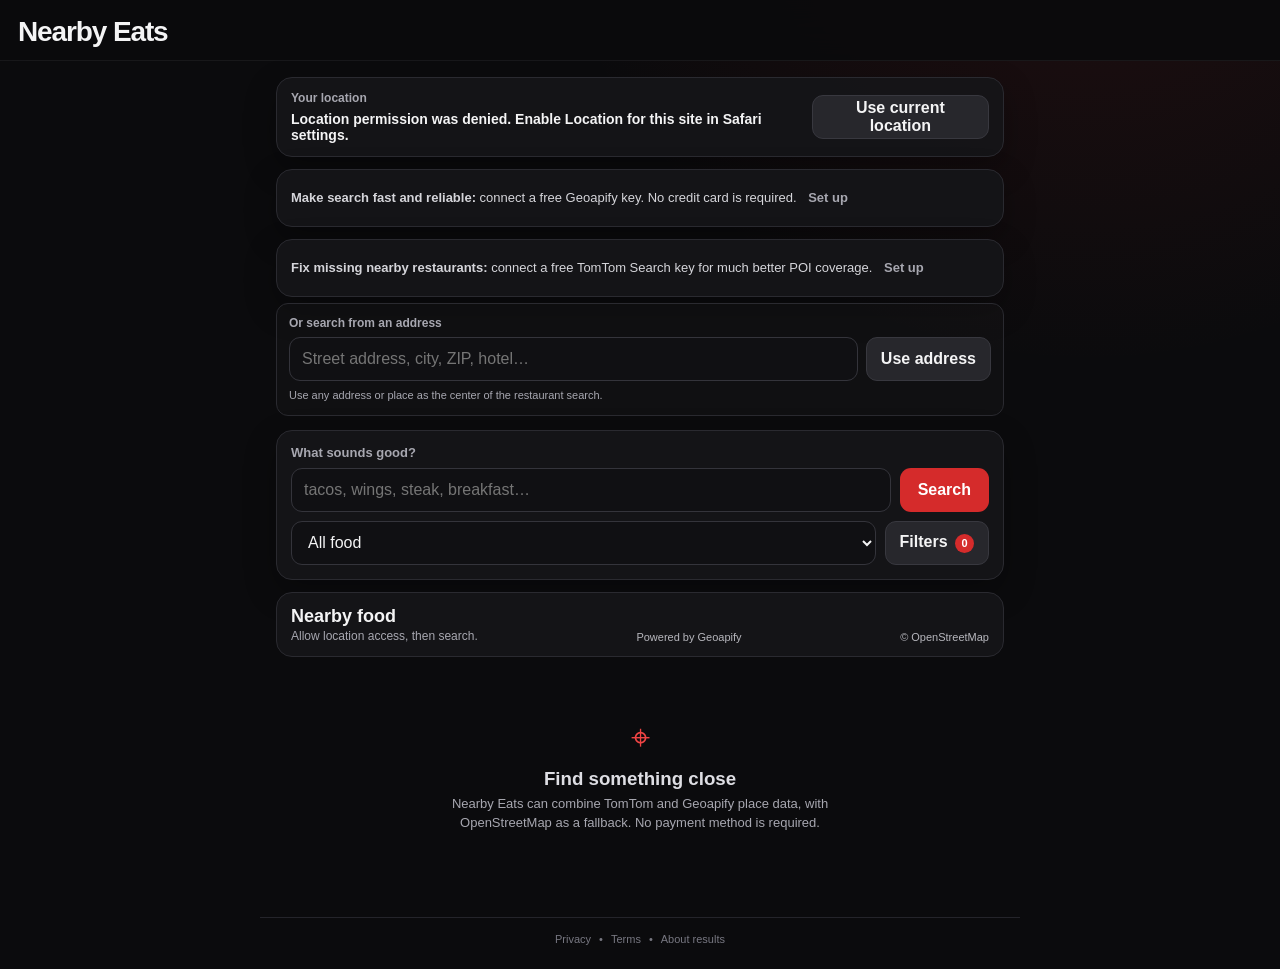
==== commit 8e02e56f: "Load TomTom merged POI coverage" ====
--- a/index.html
+++ b/index.html
@@ -16,9 +16,7 @@
   <link rel="stylesheet" href="./osm.css">
 </head>
 <body>
-  <header class="topbar">
-    <h1>Nearby Eats</h1>
-  </header>
+  <header class="topbar"><h1>Nearby Eats</h1></header>
 
   <main>
     <section class="location-row">
@@ -35,7 +33,6 @@
         <input id="queryInput" type="search" placeholder="tacos, wings, steak, breakfast…" autocomplete="off">
         <button id="searchBtn" class="primary-btn" type="button">Search</button>
       </div>
-
       <div class="quick-row">
         <select id="categorySelect" aria-label="Food category">
           <option value="all">All food</option>
@@ -62,40 +59,16 @@
           <option value="steak">Steak</option>
           <option value="cajun">Cajun / Creole</option>
         </select>
-        <button id="filtersBtn" class="secondary-btn" type="button">
-          Filters <span id="filterCount" class="filter-count" hidden>0</span>
-        </button>
+        <button id="filtersBtn" class="secondary-btn" type="button">Filters <span id="filterCount" class="filter-count" hidden>0</span></button>
       </div>
     </section>
 
     <section id="filtersPanel" class="filters-panel" hidden>
       <div class="filter-grid two-col">
-        <label>
-          <span>Sort</span>
-          <select id="sortSelect">
-            <option value="distance">Nearest first</option>
-            <option value="name">Name A–Z</option>
-          </select>
-        </label>
-
-        <label>
-          <span>Within</span>
-          <select id="radiusSelect">
-            <option value="1">1 mile</option>
-            <option value="2">2 miles</option>
-            <option value="5" selected>5 miles</option>
-            <option value="10">10 miles</option>
-            <option value="20">20 miles</option>
-            <option value="30">30 miles</option>
-          </select>
-        </label>
+        <label><span>Sort</span><select id="sortSelect"><option value="distance">Nearest first</option><option value="name">Name A–Z</option></select></label>
+        <label><span>Within</span><select id="radiusSelect"><option value="1">1 mile</option><option value="2">2 miles</option><option value="5" selected>5 miles</option><option value="10">10 miles</option><option value="20">20 miles</option><option value="30">30 miles</option></select></label>
       </div>
-
-      <label class="toggle-row">
-        <input id="openNowCheck" type="checkbox">
-        <span>Open now <small>(only where hours are available)</small></span>
-      </label>
-
+      <label class="toggle-row"><input id="openNowCheck" type="checkbox"><span>Open now <small>(only where hours are available)</small></span></label>
       <div class="filter-group">
         <div class="filter-title">Services</div>
         <div class="chip-row" id="serviceChips">
@@ -107,50 +80,25 @@
           <label class="check-chip"><input type="checkbox" value="wheelchair"><span>Wheelchair access</span></label>
         </div>
       </div>
-
-      <div class="filter-actions">
-        <button id="clearFiltersBtn" class="text-btn" type="button">Clear filters</button>
-        <button id="applyFiltersBtn" class="primary-btn" type="button">Apply</button>
-      </div>
+      <div class="filter-actions"><button id="clearFiltersBtn" class="text-btn" type="button">Clear filters</button><button id="applyFiltersBtn" class="primary-btn" type="button">Apply</button></div>
     </section>
 
-    <section id="installTip" class="install-tip" hidden>
-      <strong>Install it like an app:</strong> in Safari, tap Share → Add to Home Screen.
-      <button id="dismissInstallTip" class="text-btn" type="button">Dismiss</button>
-    </section>
+    <section id="installTip" class="install-tip" hidden><strong>Install it like an app:</strong> in Safari, tap Share → Add to Home Screen. <button id="dismissInstallTip" class="text-btn" type="button">Dismiss</button></section>
 
     <section class="results-header">
-      <div>
-        <h2 id="resultsTitle">Nearby food</h2>
-        <div id="resultsMeta" class="results-meta">Allow location access, then search.</div>
-      </div>
+      <div><h2 id="resultsTitle">Nearby food</h2><div id="resultsMeta" class="results-meta">Allow location access, then search.</div></div>
       <a class="osm-attribution" href="https://www.openstreetmap.org/copyright" target="_blank" rel="noopener">© OpenStreetMap</a>
     </section>
-
     <section id="results" class="results" aria-live="polite"></section>
-
-    <section id="emptyState" class="empty-state">
-      <div class="empty-icon">⌖</div>
-      <h3>Find something close</h3>
-      <p>Nearby Eats can use a free Geoapify key for fast search, with public OpenStreetMap search as a fallback. No payment method is required.</p>
-    </section>
+    <section id="emptyState" class="empty-state"><div class="empty-icon">⌖</div><h3>Find something close</h3><p>Nearby Eats can combine TomTom and Geoapify place data, with OpenStreetMap as a fallback. No payment method is required.</p></section>
   </main>
 
-  <footer class="footer">
-    <a href="./privacy.html">Privacy</a>
-    <span>•</span>
-    <a href="./terms.html">Terms</a>
-    <span>•</span>
-    <button id="aboutResultsBtn" class="footer-button" type="button">About results</button>
-  </footer>
+  <footer class="footer"><a href="./privacy.html">Privacy</a><span>•</span><a href="./terms.html">Terms</a><span>•</span><button id="aboutResultsBtn" class="footer-button" type="button">About results</button></footer>
 
   <dialog id="aboutResultsDialog">
     <form method="dialog" class="dialog-card">
-      <div class="dialog-head">
-        <h2>About these results</h2>
-        <button class="icon-btn" value="cancel" aria-label="Close">×</button>
-      </div>
-      <p>Nearby Eats uses Geoapify Places when a free key is connected, with public OpenStreetMap Overpass servers as a fallback. Results are sorted using the straight-line distance from your chosen search origin.</p>
+      <div class="dialog-head"><h2>About these results</h2><button class="icon-btn" value="cancel" aria-label="Close">×</button></div>
+      <p>Nearby Eats can merge TomTom and Geoapify place results, with public OpenStreetMap Overpass servers as a fallback. Results are sorted using straight-line distance from your chosen search origin.</p>
       <p>You can search from your current device location or type an address, city, ZIP code, hotel, or other place to use as the center point.</p>
       <p>Open Now is evaluated from available opening-hours data. Places without usable hours are excluded when that filter is on.</p>
       <p>Google, Yelp, TripAdvisor, and Apple Maps buttons open the matching business in those services. Their ratings and reviews stay on their own sites rather than being copied into Nearby Eats.</p>
@@ -160,27 +108,14 @@
 
   <template id="resultTemplate">
     <article class="place-card">
-      <div class="place-main">
-        <div class="place-rank"></div>
-        <div class="place-info">
-          <div class="place-topline">
-            <h3 class="place-name"></h3>
-            <div class="distance-badge"></div>
-          </div>
-          <div class="place-details"></div>
-          <div class="place-address"></div>
-          <div class="place-tags"></div>
-        </div>
-      </div>
-      <div class="result-actions">
-        <a class="maps-btn directions-btn" target="_blank" rel="noopener">Apple Maps</a>
-        <a class="maps-btn osm-btn" target="_blank" rel="noopener">Google Reviews</a>
-      </div>
+      <div class="place-main"><div class="place-rank"></div><div class="place-info"><div class="place-topline"><h3 class="place-name"></h3><div class="distance-badge"></div></div><div class="place-details"></div><div class="place-address"></div><div class="place-tags"></div></div></div>
+      <div class="result-actions"><a class="maps-btn directions-btn" target="_blank" rel="noopener">Apple Maps</a><a class="maps-btn osm-btn" target="_blank" rel="noopener">Google Reviews</a></div>
     </article>
   </template>
 
   <script src="https://openingh.openstreetmap.de/build/opening_hours+deps.min.js"></script>
   <script src="./geoapify-proxy.js"></script>
+  <script src="./tomtom-proxy.js"></script>
   <script src="./app.js" defer></script>
   <script src="./address-search.js" defer></script>
   <script src="./map-links.js" defer></script>
